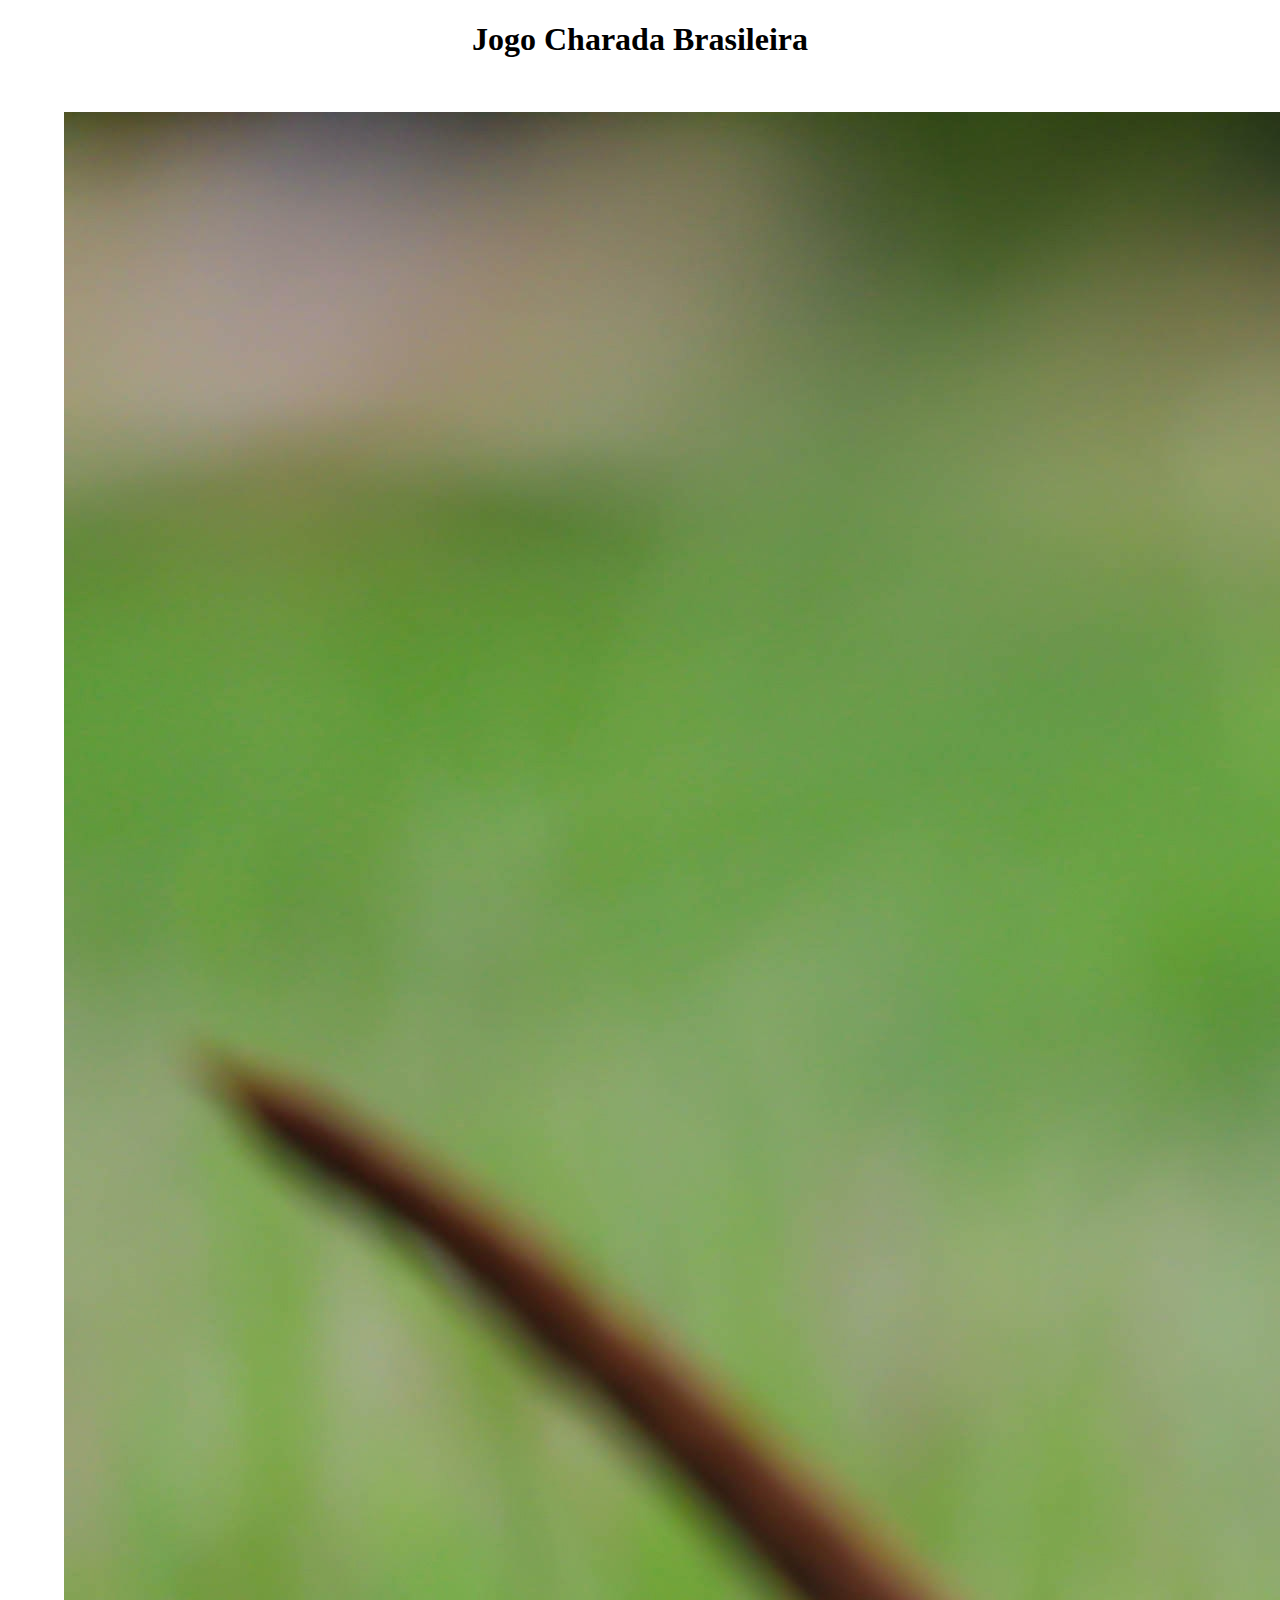
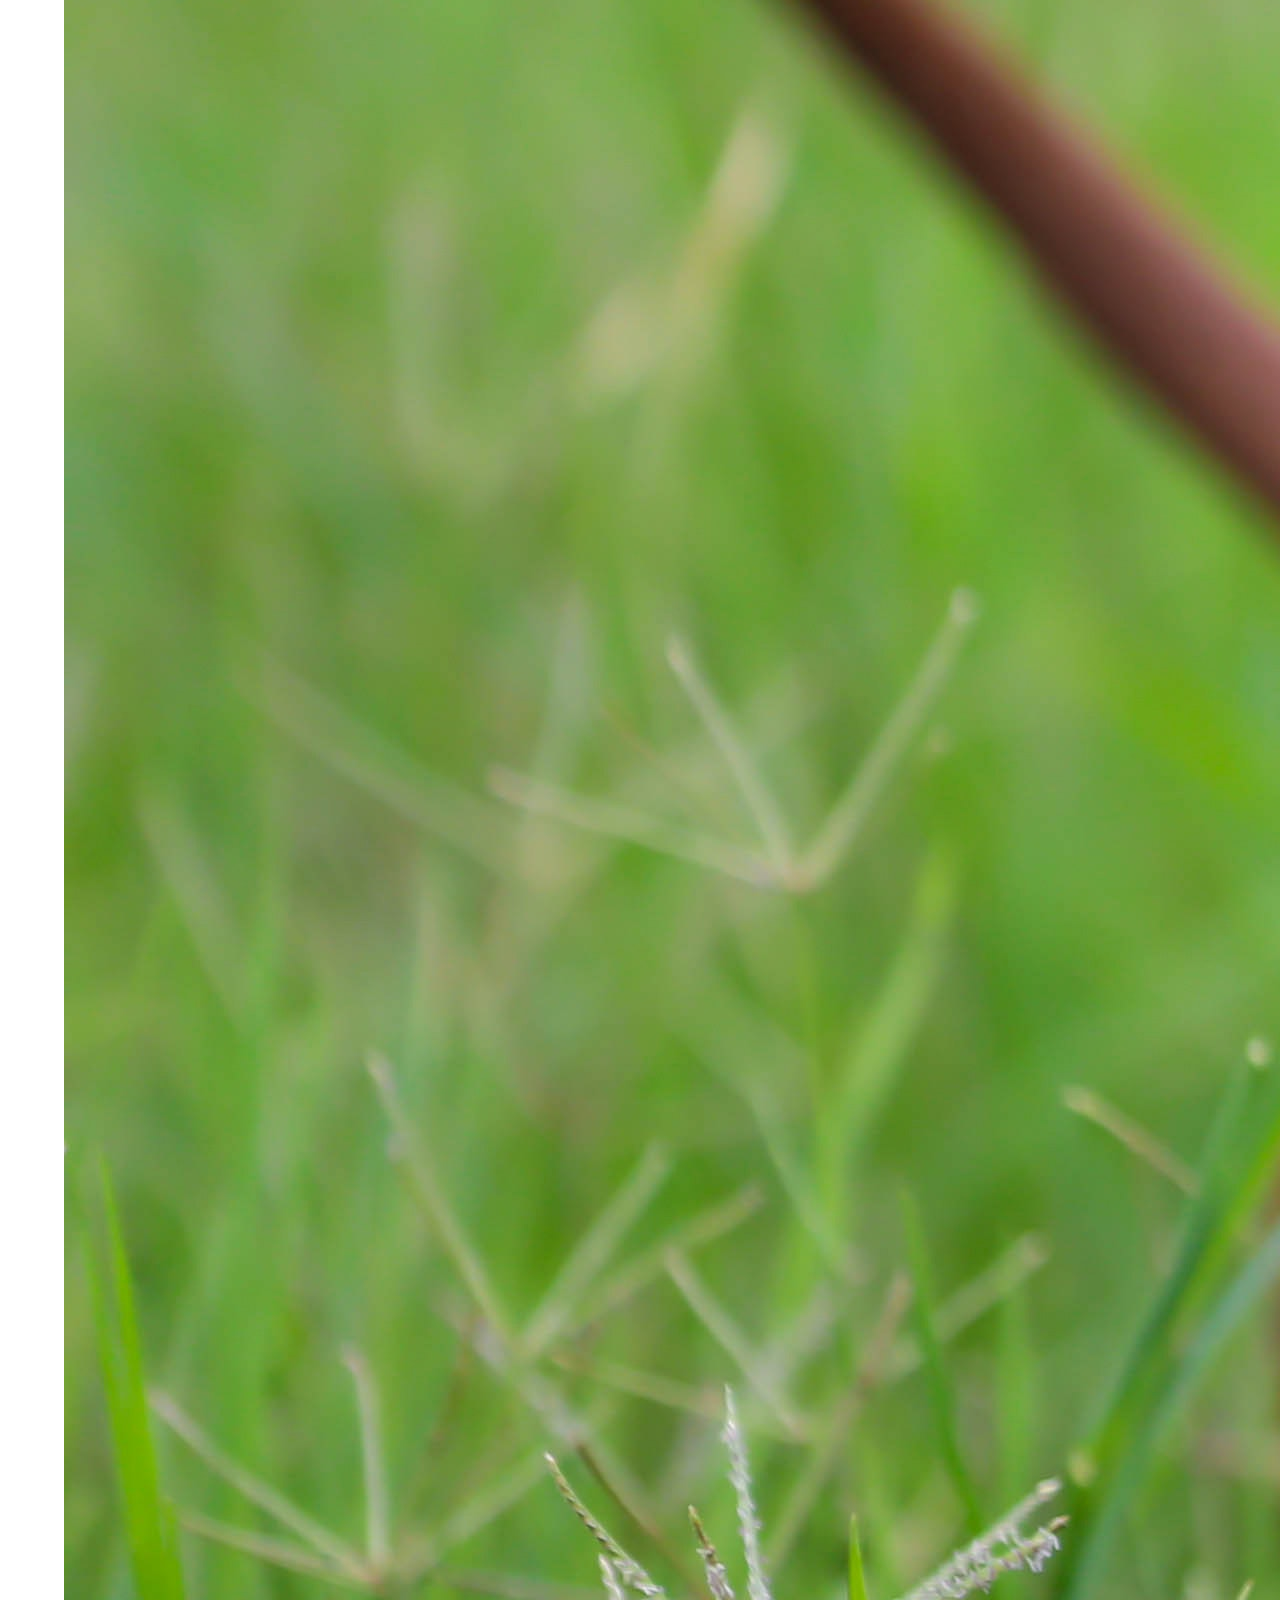
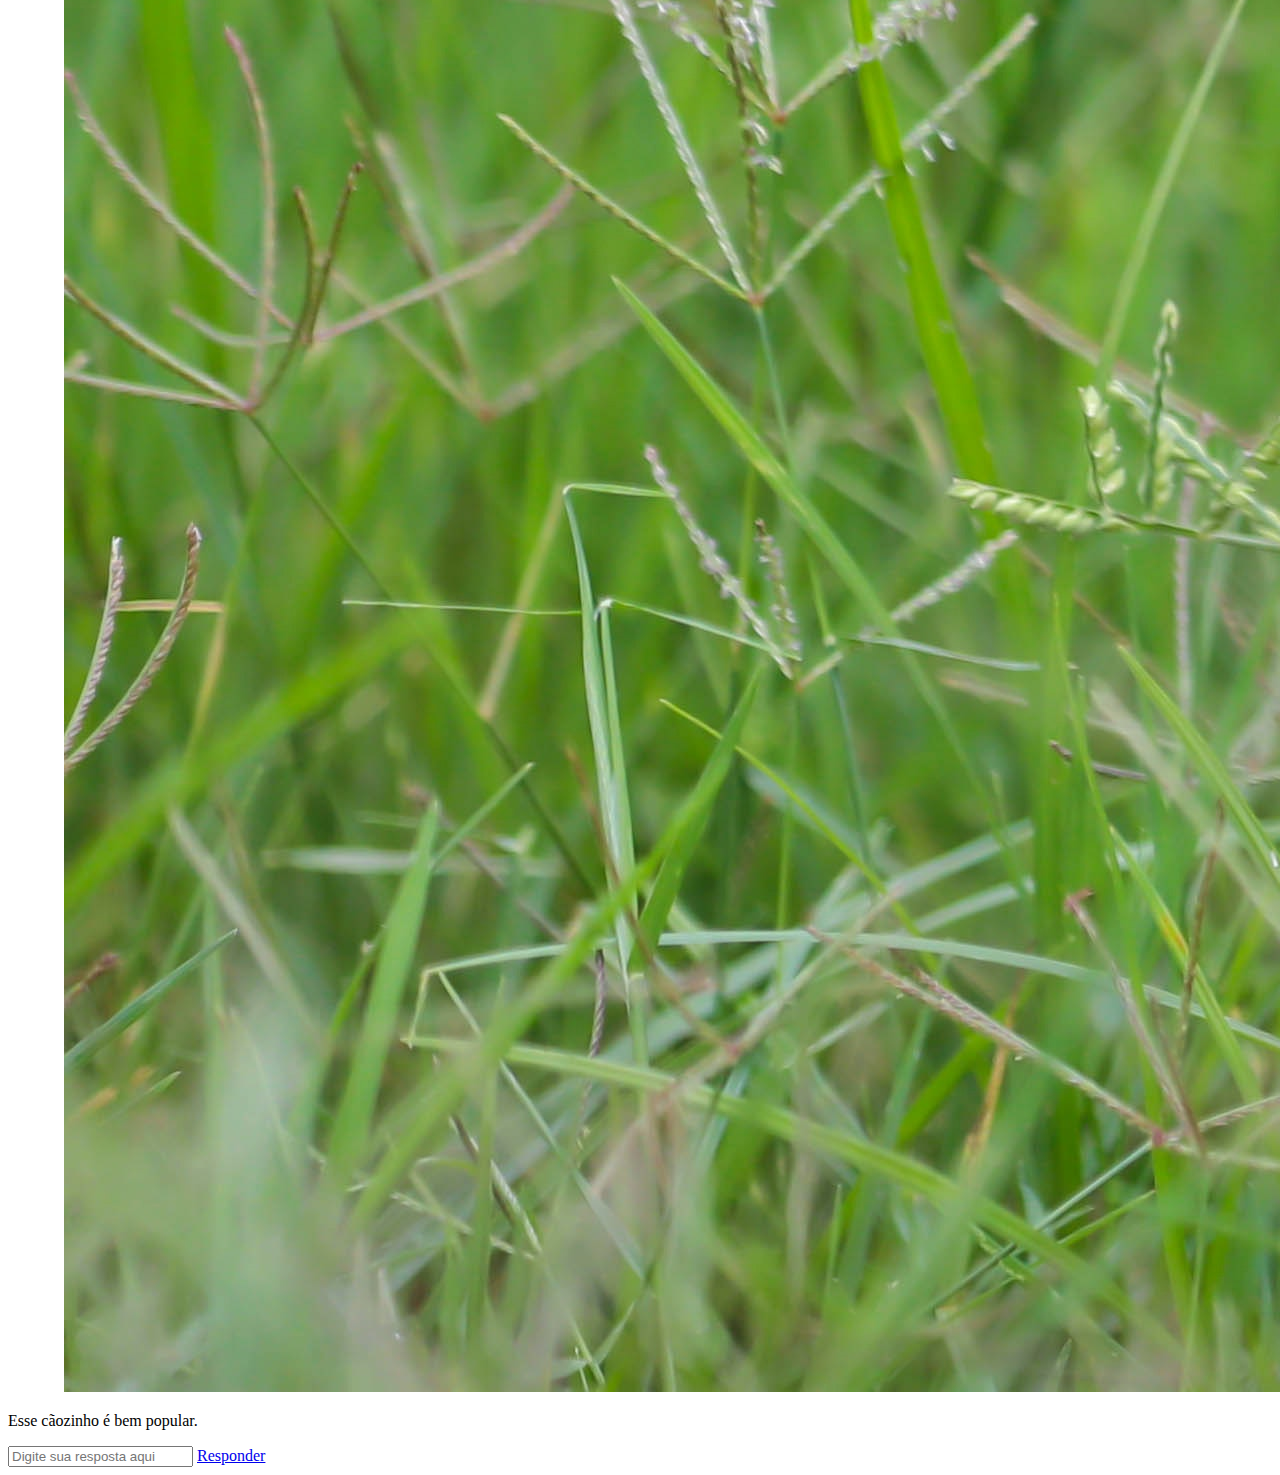
==== index.html @ 4383ea0a "Ajuste nos espaçamentos dos elementos e esconder a Figcaption de dica no meio da imagem" ====
<!DOCTYPE html>
<html lang="pt_br">
<head>
    <meta charset="UTF-8">
    <meta http-equiv="X-UA-Compatible" content="IE=edge">
    <meta name="viewport" content="width=device-width, initial-scale=1.0">

    <!-- Import do Bootstrap NPM -->
    <link href="https://cdn.jsdelivr.net/npm/bootstrap@5.1.3/dist/css/bootstrap.min.css" rel="stylesheet" integrity="sha384-1BmE4kWBq78iYhFldvKuhfTAU6auU8tT94WrHftjDbrCEXSU1oBoqyl2QvZ6jIW3" crossorigin="anonymous">
    <!-- Import do CSS local -->
    <link rel="stylesheet" href="/css/estilo.css">
    <title>Charada 01</title>
</head>

<body>
    <!--  -->
    <div class="container container-fluid ">
        <h1 class="tituloPrincipal">Jogo Charada Brasileira</h1>
        <div class="card" style="width: 100%">
            <figure class="figure">
                <img src="/img/pexels-anil-sharma-10556334.jpg" class="figure-img img-fluid rounded" alt="Um dachshund no mato">
                <figcaption class="figure-caption">Tente no diminutivo</figcaption>
            </figure>            
            <div class="card-body ">              
              <p class="card-text">Esse cãozinho é bem popular.</p>              
              <input class="form-control mb-3" id="resposta" type="text" placeholder="Digite sua resposta aqui" aria-label="area de resposta">
              <a href="#" class="btn btn-primary">Responder</a>
            </div>
        </div>

    </div>
    
</body>
</html>
---- css/estilo.css ----
.tituloPrincipal {
    display: block;
    text-align: center;
}

.figure {
    padding: 1rem 1rem 0rem 1rem;
    display: inline-block;
    position: relative;   
    margin-bottom: 0rem;      
}

.figure .figure-caption {
    position: absolute;    
    top: 50%;
    right: 50%;
    text-align: center;
    color: rgba(0,0,0,0);
    transition: all 2s;
}

.figure-caption:hover {
    color: rgba(0,0,0,0.5);

}
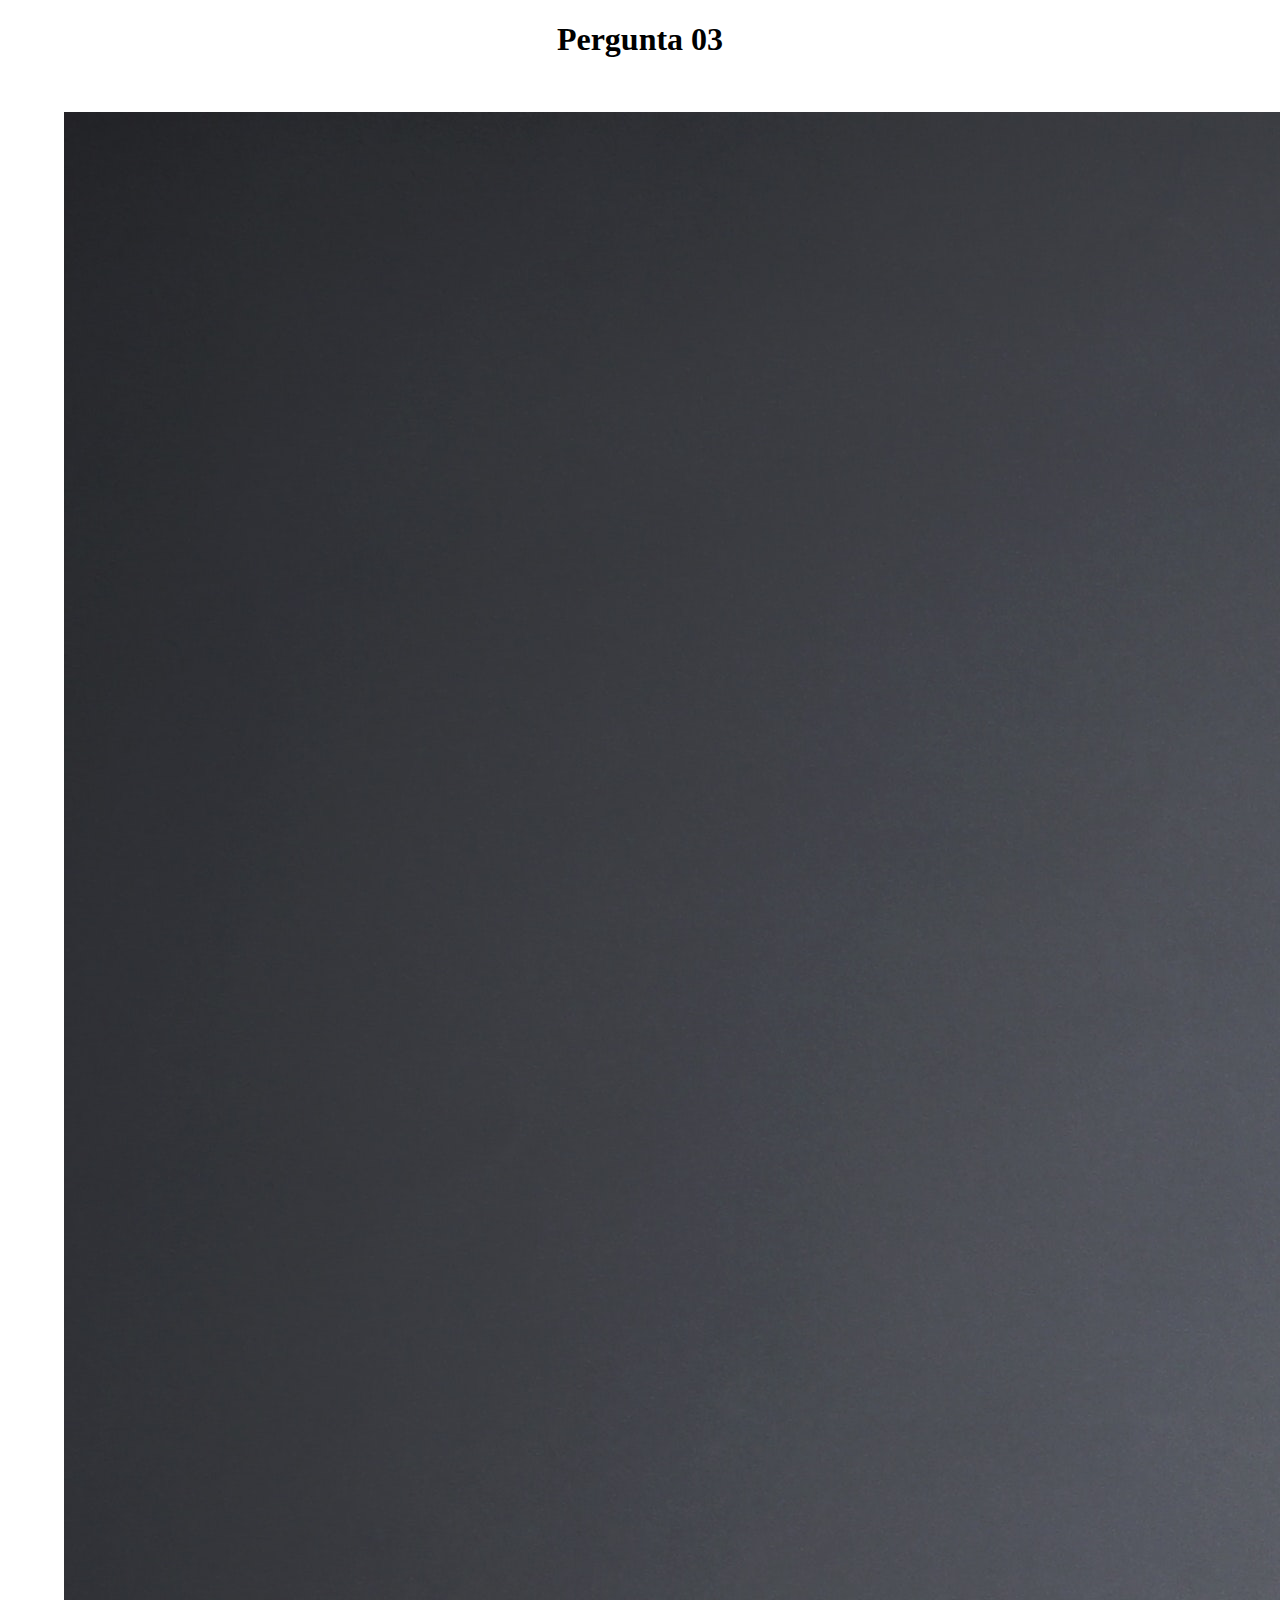
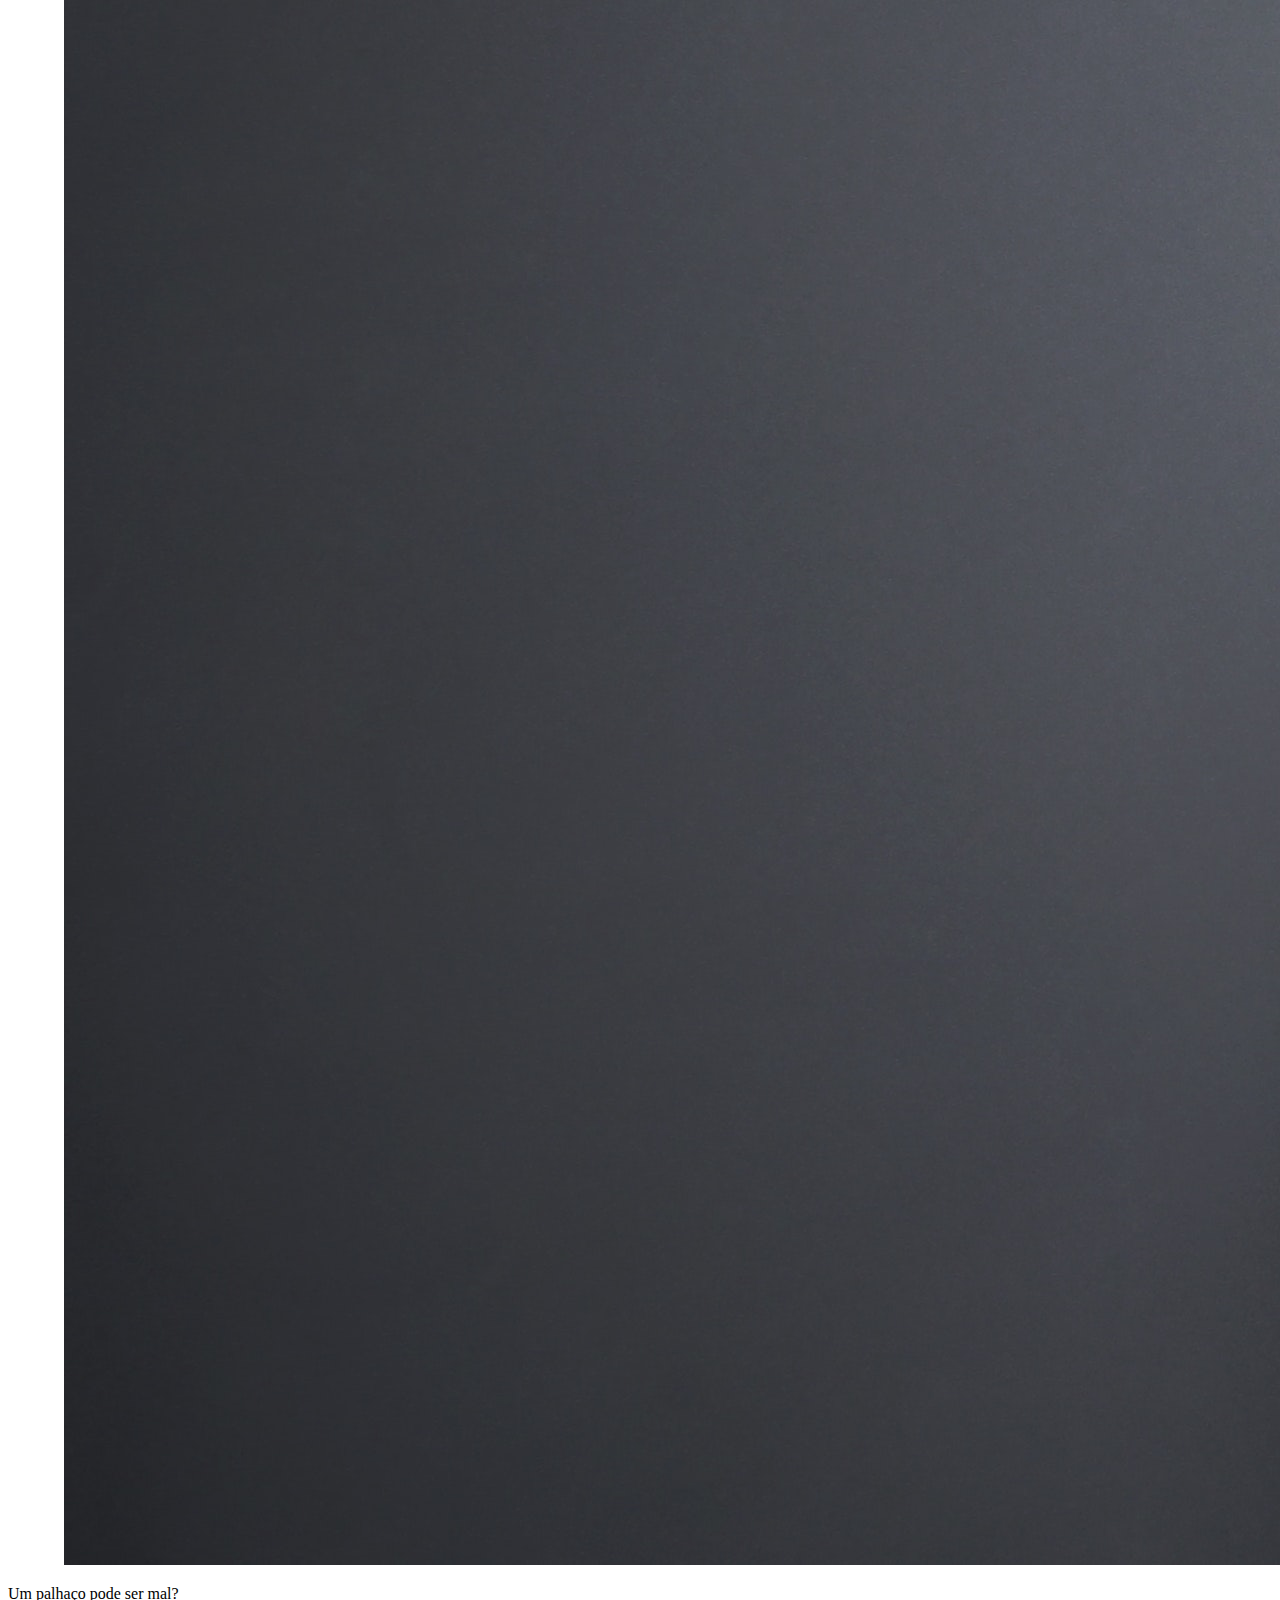
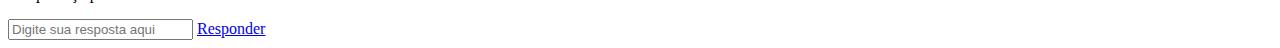
==== commit 0deb0779: "Tentativa de fazer a função confereResposta() alterar valor da variável faseAtual" ====
--- a/index.html
+++ b/index.html
@@ -8,27 +8,34 @@
     <!-- Import do Bootstrap NPM -->
     <link href="https://cdn.jsdelivr.net/npm/bootstrap@5.1.3/dist/css/bootstrap.min.css" rel="stylesheet" integrity="sha384-1BmE4kWBq78iYhFldvKuhfTAU6auU8tT94WrHftjDbrCEXSU1oBoqyl2QvZ6jIW3" crossorigin="anonymous">
     <!-- Import do CSS local -->
-    <link rel="stylesheet" href="/css/estilo.css">
-    <title>Charada 01</title>
+    <link rel="stylesheet" href="./css/estilo.css">
+    <title>Charada BR</title>
 </head>
 
 <body>
-    <!--  -->
+    <!-- Colocando todo o conteúdo em um container para ser responsível com as classes do Bootstrap  -->
     <div class="container container-fluid ">
-        <h1 class="tituloPrincipal">Jogo Charada Brasileira</h1>
+        <!-- título principal -->
+        <h1 id="titulo" class="tituloPrincipal">Pergunta 01</h1>
+
         <div class="card" style="width: 100%">
+            <!-- Figura -->
             <figure class="figure">
-                <img src="/img/pexels-anil-sharma-10556334.jpg" class="figure-img img-fluid rounded" alt="Um dachshund no mato">
-                <figcaption class="figure-caption">Tente no diminutivo</figcaption>
-            </figure>            
+                <img id="imagem" src="#" class="figure-img img-fluid rounded" alt="Um dachshund no mato">
+                <figcaption id="dica" class="figure-caption">Tente no diminutivo</figcaption>
+            </figure>      
+            <!-- corpo  -->
             <div class="card-body ">              
-              <p class="card-text">Esse cãozinho é bem popular.</p>              
-              <input class="form-control mb-3" id="resposta" type="text" placeholder="Digite sua resposta aqui" aria-label="area de resposta">
-              <a href="#" class="btn btn-primary">Responder</a>
+              <p id="texto" class="card-text">Esse cãozinho é bem popular.</p>              
+              <input class="form-control mb-3" id="inputResposta" type="text" placeholder="Digite sua resposta aqui" 
+                aria-label="area de resposta" />
+              <!-- Função do "onclick" confere a respota antes de redirecionar para próxima página  -->
+              <a href="#" class="btn btn-primary" onclick="confereResposta()">Responder</a>
             </div>
         </div>
+    </div>
 
-    </div>
+    <script type="text/javascript" src="./script/scripts.js"></script>
     
 </body>
 </html>--- a/css/estilo.css
+++ b/css/estilo.css
@@ -9,11 +9,16 @@
     position: relative;   
     margin-bottom: 0rem;      
 }
+.figure-img {
+    margin-bottom: 0rem;
+    
+}
 
+/* tentativa de possicionar o elemnto no centro da imagem */
 .figure .figure-caption {
     position: absolute;    
     top: 50%;
-    right: 50%;
+    left: 30%;
     text-align: center;
     color: rgba(0,0,0,0);
     transition: all 2s;
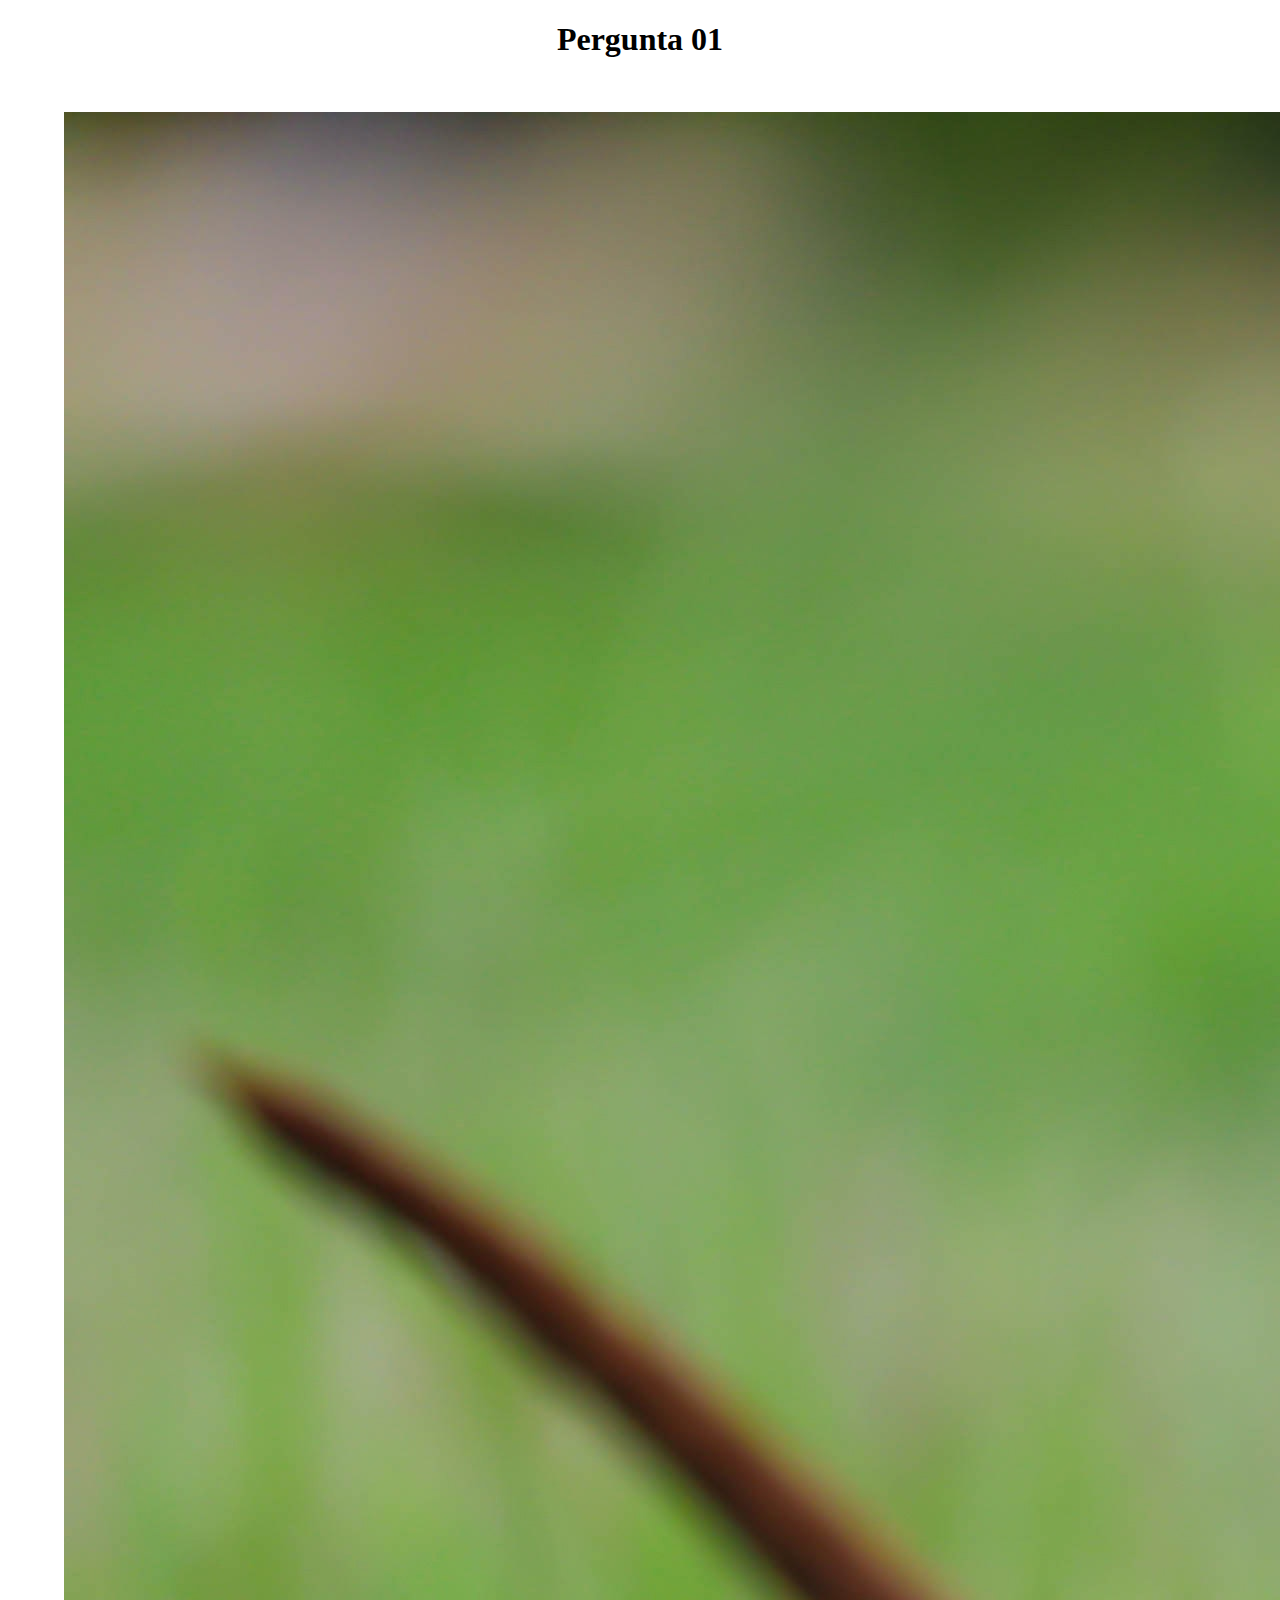
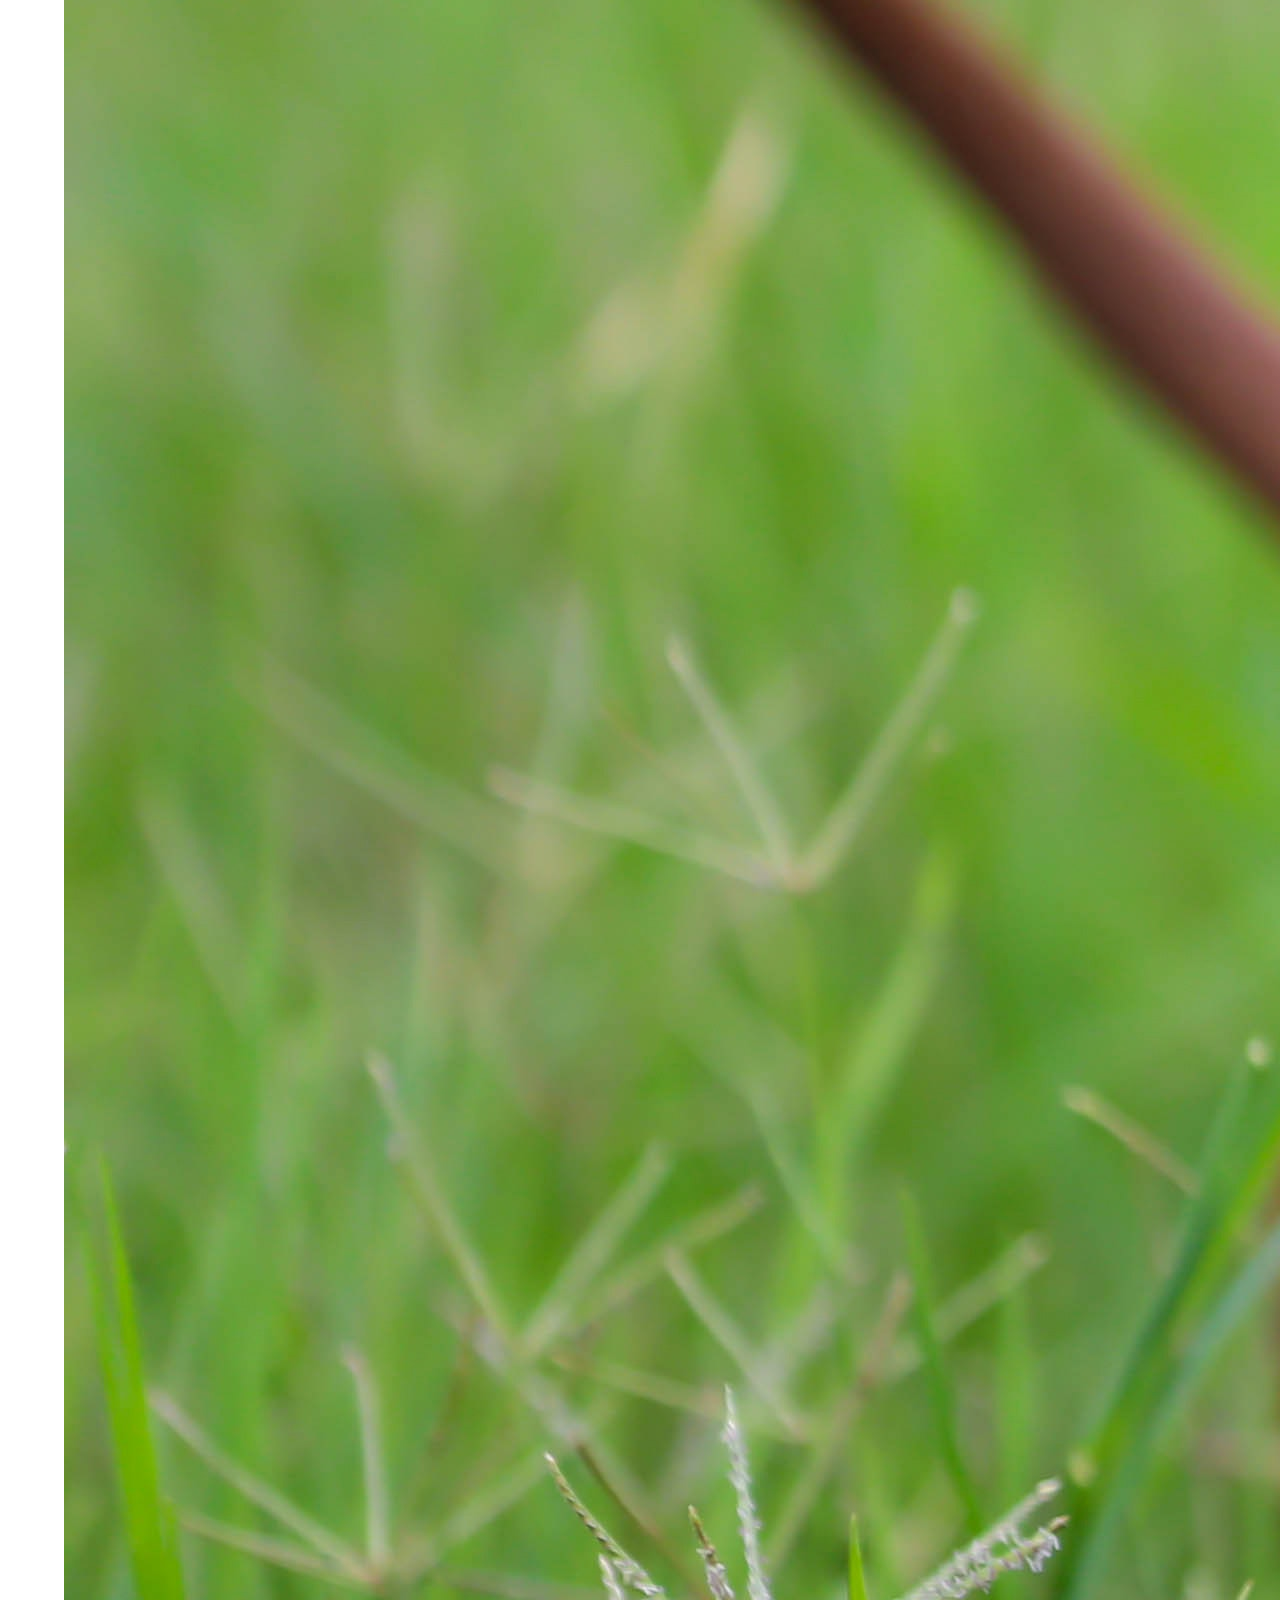
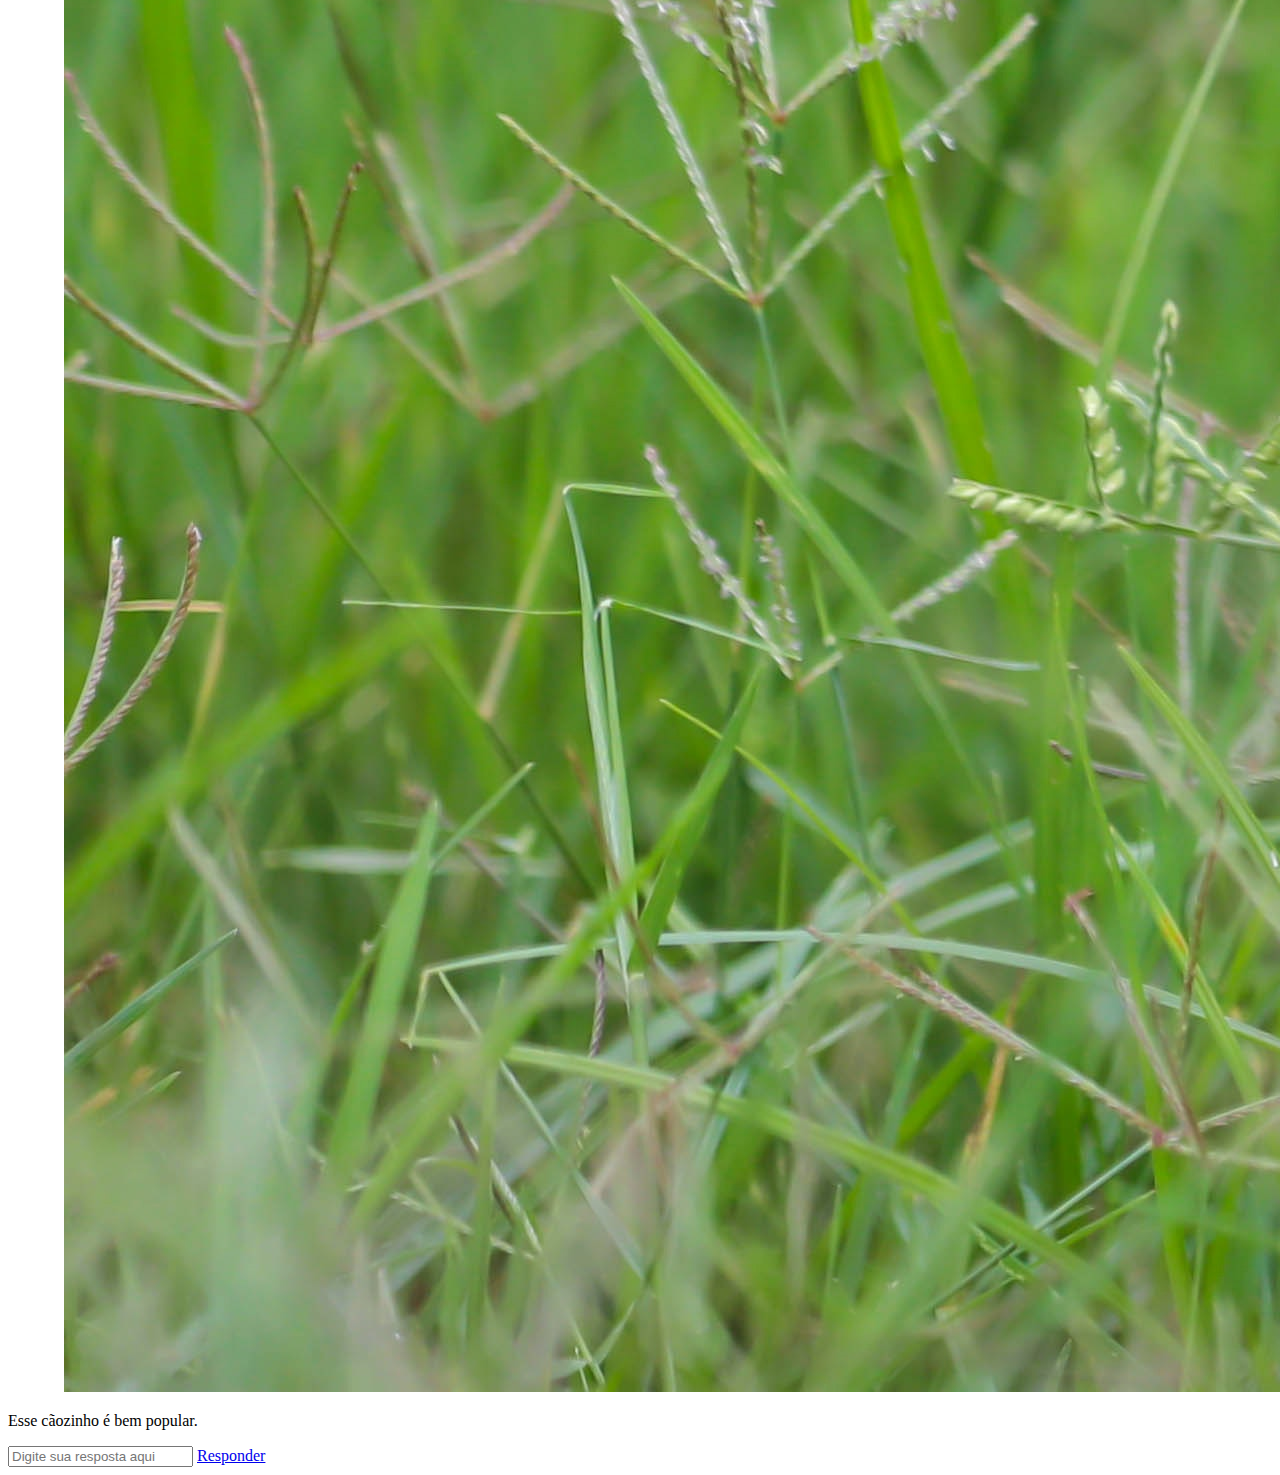
==== commit 2f016de2: "versão que ainda não funciona o botão clique" ====
--- a/index.html
+++ b/index.html
@@ -16,21 +16,20 @@
     <!-- Colocando todo o conteúdo em um container para ser responsível com as classes do Bootstrap  -->
     <div class="container container-fluid ">
         <!-- título principal -->
-        <h1 id="titulo" class="tituloPrincipal">Pergunta 01</h1>
+        <h1 id="titulo" class="tituloPrincipal"></h1>
 
         <div class="card" style="width: 100%">
             <!-- Figura -->
             <figure class="figure">
-                <img id="imagem" src="#" class="figure-img img-fluid rounded" alt="Um dachshund no mato">
+                <img id="imagem" src="#" class="figure-img img-fluid rounded" alt="">
                 <figcaption id="dica" class="figure-caption">Tente no diminutivo</figcaption>
             </figure>      
             <!-- corpo  -->
             <div class="card-body ">              
-              <p id="texto" class="card-text">Esse cãozinho é bem popular.</p>              
+              <p id="texto" class="card-text"></p>              
               <input class="form-control mb-3" id="inputResposta" type="text" placeholder="Digite sua resposta aqui" 
                 aria-label="area de resposta" />
-              <!-- Função do "onclick" confere a respota antes de redirecionar para próxima página  -->
-              <a href="#" class="btn btn-primary" onclick="confereResposta()">Responder</a>
+              <a href="#" class="btn btn-primary" onclick="confereResp()">Responder</a>
             </div>
         </div>
     </div>
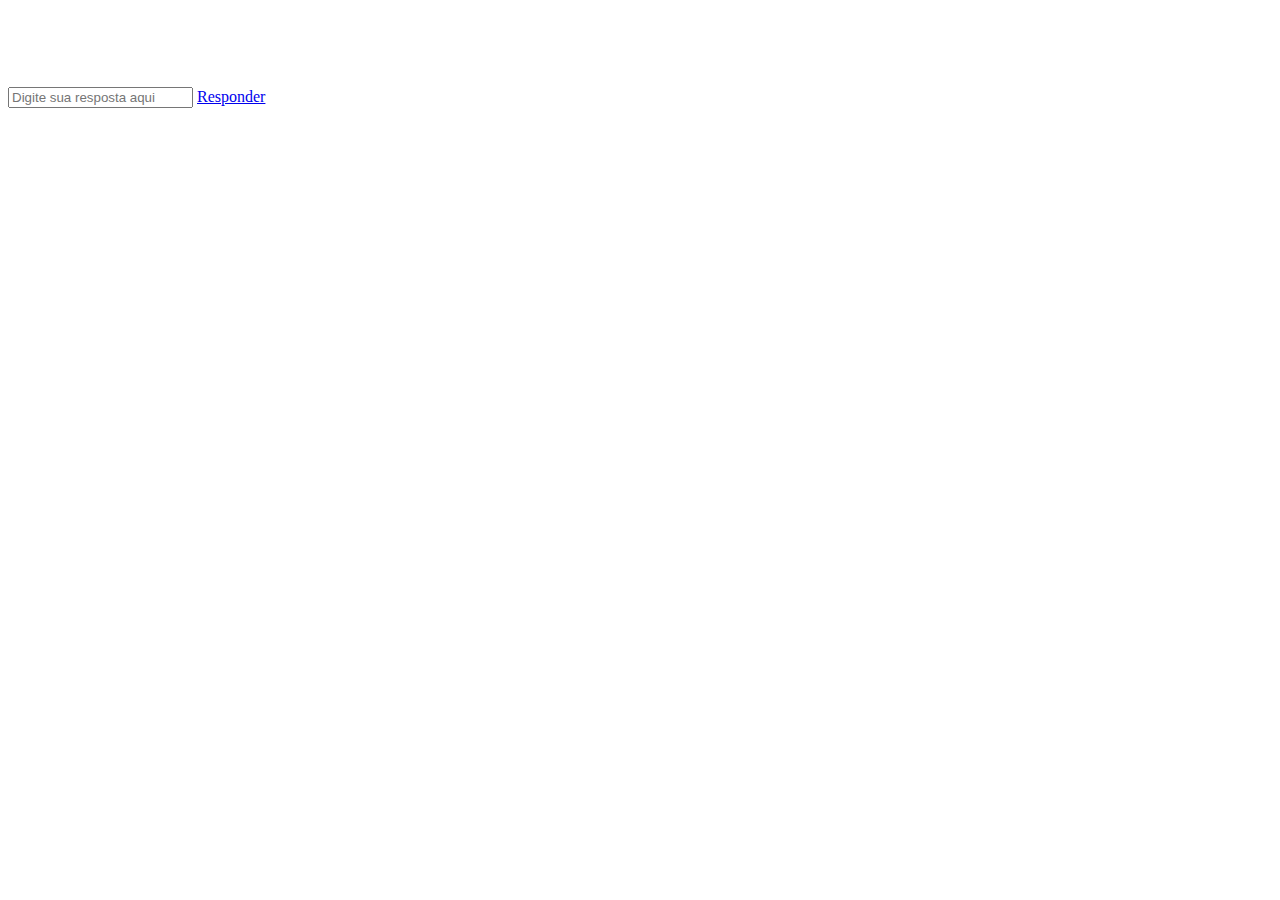
==== commit fa98864d: "Usando funções assincronas para fazer requisição ao local service" ====
--- a/index.html
+++ b/index.html
@@ -1,21 +1,25 @@
 <!DOCTYPE html>
 <html lang="pt_br">
+
 <head>
     <meta charset="UTF-8">
     <meta http-equiv="X-UA-Compatible" content="IE=edge">
     <meta name="viewport" content="width=device-width, initial-scale=1.0">
 
     <!-- Import do Bootstrap NPM -->
-    <link href="https://cdn.jsdelivr.net/npm/bootstrap@5.1.3/dist/css/bootstrap.min.css" rel="stylesheet" integrity="sha384-1BmE4kWBq78iYhFldvKuhfTAU6auU8tT94WrHftjDbrCEXSU1oBoqyl2QvZ6jIW3" crossorigin="anonymous">
+    <link href="https://cdn.jsdelivr.net/npm/bootstrap@5.1.3/dist/css/bootstrap.min.css" rel="stylesheet"
+        integrity="sha384-1BmE4kWBq78iYhFldvKuhfTAU6auU8tT94WrHftjDbrCEXSU1oBoqyl2QvZ6jIW3" crossorigin="anonymous">
     <!-- Import do CSS local -->
     <link rel="stylesheet" href="./css/estilo.css">
+    
+
     <title>Charada BR</title>
 </head>
 
 <body>
     <!-- Colocando todo o conteúdo em um container para ser responsível com as classes do Bootstrap  -->
     <div class="container container-fluid ">
-        <!-- título principal -->
+        <!-- título -->
         <h1 id="titulo" class="tituloPrincipal"></h1>
 
         <div class="card" style="width: 100%">
@@ -23,18 +27,22 @@
             <figure class="figure">
                 <img id="imagem" src="#" class="figure-img img-fluid rounded" alt="">
                 <figcaption id="dica" class="figure-caption">Tente no diminutivo</figcaption>
-            </figure>      
+            </figure>
             <!-- corpo  -->
-            <div class="card-body ">              
-              <p id="texto" class="card-text"></p>              
-              <input class="form-control mb-3" id="inputResposta" type="text" placeholder="Digite sua resposta aqui" 
-                aria-label="area de resposta" />
-              <a href="#" class="btn btn-primary" onclick="confereResp()">Responder</a>
+            <div class="card-body ">
+                <p id="texto" class="card-text"></p>
+                <!-- form  -->
+                <input class="form-control mb-3" id="inputResposta" type="text" placeholder="Digite sua resposta aqui"
+                    aria-label="area de resposta" />
+                <!-- botão -->
+                <a id="botao-confirmar" href="#" class="btn btn-primary" >Responder</a>
             </div>
         </div>
     </div>
+    <!-- import do AXIOS -->
+    <script src="https://cdn.jsdelivr.net/npm/axios/dist/axios.min.js"></script>
+    <!-- import do script local -->
+    <script type="text/javascript" src="./script/scripts.js"></script>
+</body>
 
-    <script type="text/javascript" src="./script/scripts.js"></script>
-    
-</body>
 </html>